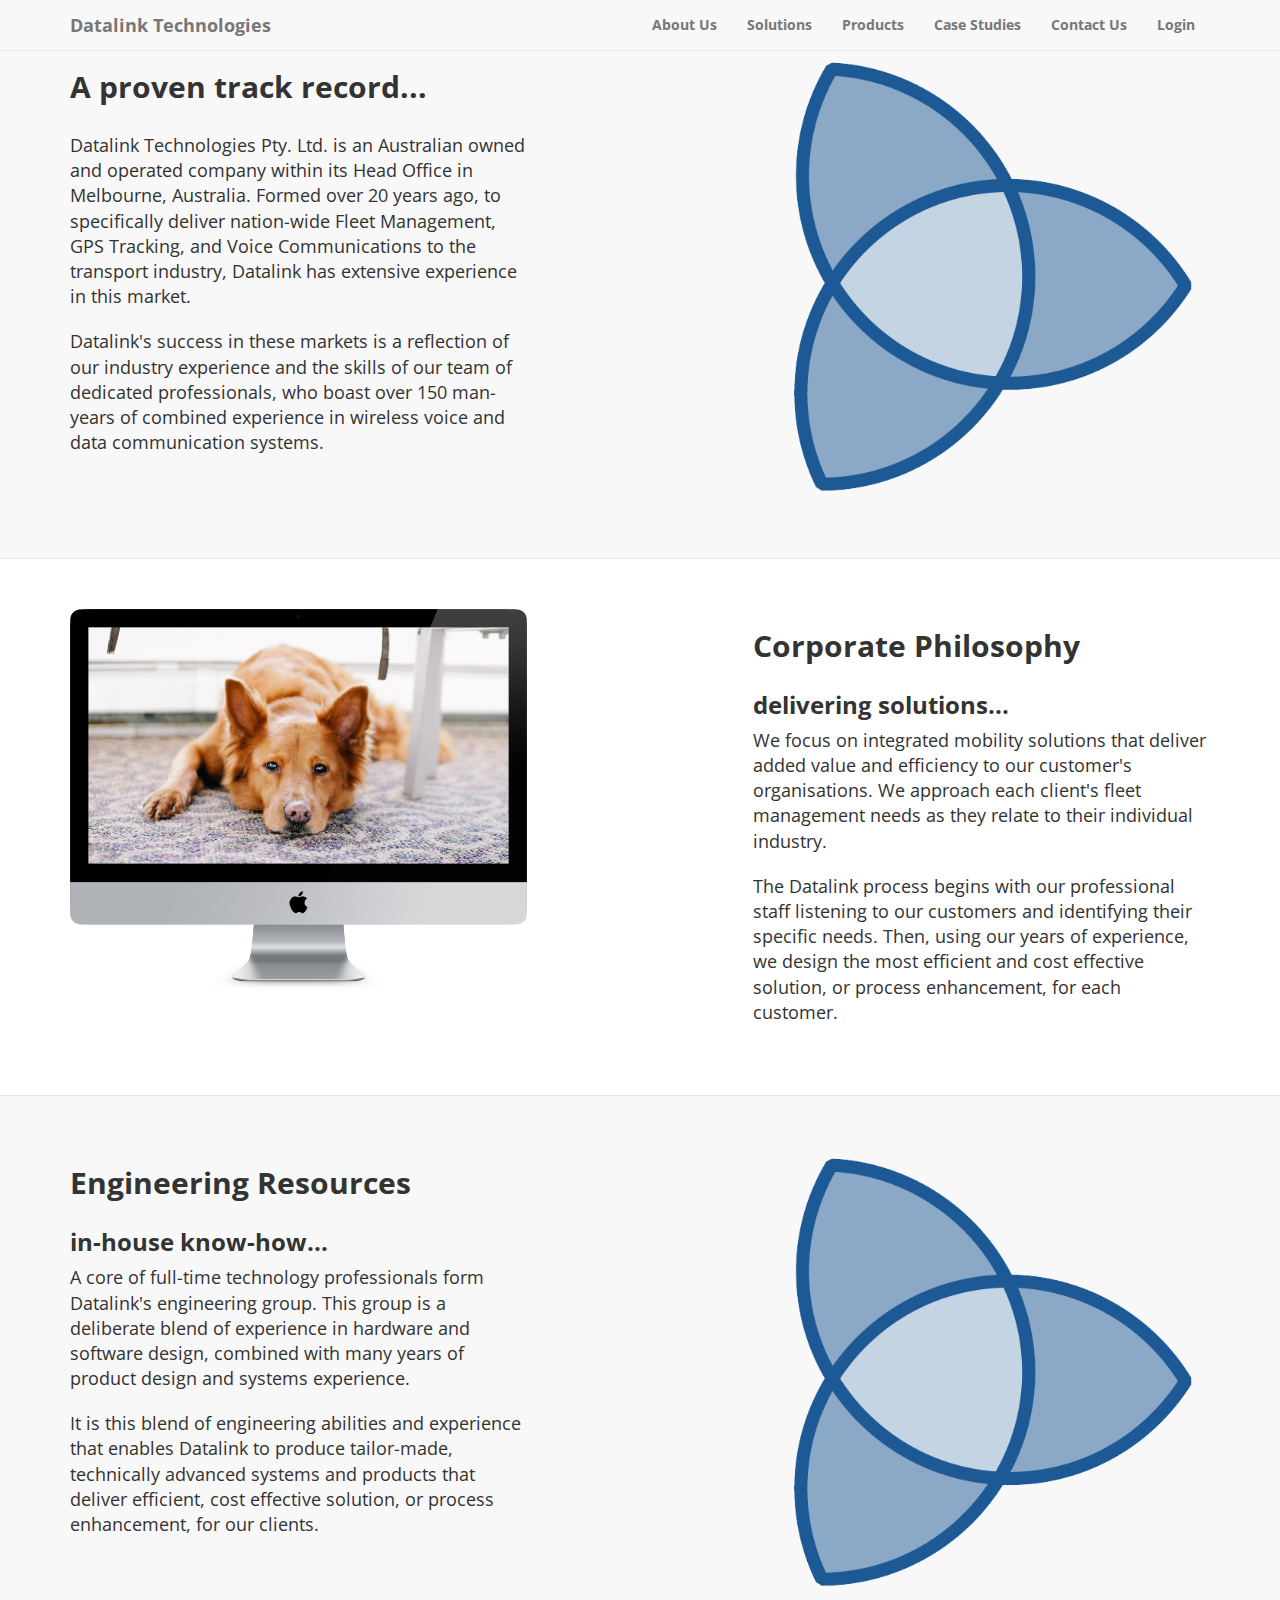
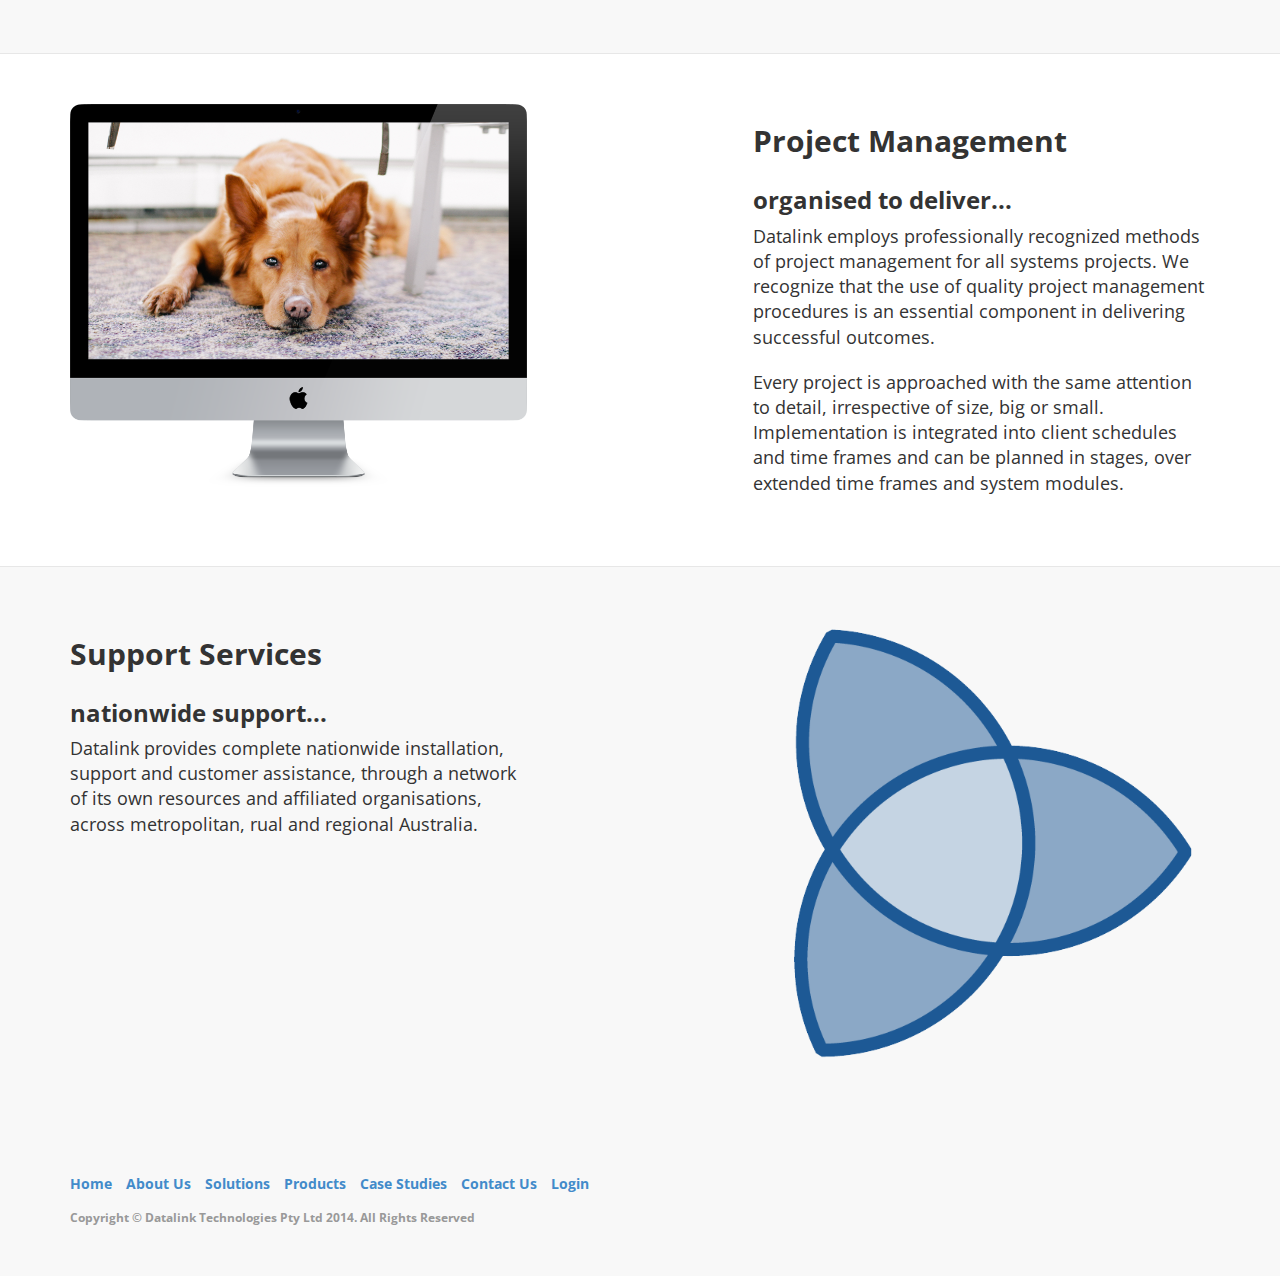
==== about_us.html @ 15d0abf6 "First commit" ====
<!DOCTYPE html>
<html lang="en">

<head>
    <meta charset="utf-8">
    <meta name="viewport" content="width=device-width, initial-scale=1.0">
    <meta name="description" content="">
    <meta name="author" content="">

    <title>Datalink Technologies - About Us</title>

    <!-- Bootstrap core CSS -->
    <link href="css/bootstrap.css" rel="stylesheet">

    <!-- Custom Google Web Font -->
    <link href="font-awesome/css/font-awesome.min.css" rel="stylesheet">

    <link href='http://fonts.googleapis.com/css?family=Montserrat:400,700' rel='stylesheet' type='text/css'>
    <link href='http://fonts.googleapis.com/css?family=Open+Sans:400,300,700' rel='stylesheet' type='text/css'>

    <!-- Add custom CSS here -->
    <link href="css/landing-page.css" rel="stylesheet">

</head>

<body>

  <nav class="navbar navbar-default navbar-fixed-top" role="navigation">
    <div class="container">
      <div class="navbar-header">
        <button type="button" class="navbar-toggle" data-toggle="collapse" data-target=".navbar-ex1-collapse">
          <span class="sr-only">Toggle navigation</span>
          <span class="icon-bar"></span>
          <span class="icon-bar"></span>
          <span class="icon-bar"></span>
        </button>
        <a class="navbar-brand" href="index.html">Datalink Technologies</a>
      </div>

      <!-- Collect the nav links, forms, and other content for toggling -->
      <div class="collapse navbar-collapse navbar-right navbar-ex1-collapse">
        <ul class="nav navbar-nav">
          <li><a href="about_us.html">About Us</a></li>
          <li><a href="solutions.html">Solutions</a></li>
          <li><a href="products.html">Products</a></li>
          <li><a href="case_studies.html">Case Studies</a></li>
          <li><a href="contact_us.html">Contact Us</a></li>
          <li><a href="https://cws.datalinktech.com.au" target="_blank">Login</a></li>
        </ul>
      </div>
      <!-- /.navbar-collapse -->
    </div>
    <!-- /.container -->
  </nav>

  <div class="content-section-a" id="about">

    <div class="container">

      <div class="row">
        <div class="col-lg-5 col-sm-6">

          <div class="clearfix"></div>

          <h2 class="section-heading">A proven track record...</h2>

          <p class="lead">
            Datalink Technologies Pty. Ltd. is an Australian owned and operated company within its Head Office in Melbourne, Australia. Formed over 20 years ago, to specifically deliver nation-wide Fleet Management, GPS Tracking, and Voice Communications to the transport industry, Datalink has extensive experience in this market.
          </p>

          <p class="lead">
            Datalink's success in these markets is a reflection of our industry experience and the skills of our team of dedicated professionals, who boast over 150 man-years of combined experience in wireless voice and data communication systems.
          </p>
        </div>
        <div class="col-lg-5 col-lg-offset-2 col-sm-6">
            <img class="img-responsive" src="img/logo.png" alt="">
        </div>
      </div>

    </div>

  </div>

  <div class="content-section-b" id="corporate_philosophy">

    <div class="container">

      <div class="row">
        <div class="col-lg-5 col-lg-offset-1 col-sm-push-6  col-sm-6">

          <div class="clearfix"></div>

          <h2 class="section-heading">Corporate Philosophy</h2>

          <h3>delivering solutions...</h3>

          <p class="lead">
            We focus on integrated mobility solutions that deliver added value and efficiency to our customer's organisations. We approach each client's fleet management needs as they relate to their individual industry.
          </p>

          <p class="lead">
            The Datalink process begins with our professional staff listening to our customers and identifying their specific needs. Then, using our years of experience, we design the most efficient and cost effective solution, or process enhancement, for each customer.
          </p>
        </div>
        <div class="col-lg-5 col-sm-pull-6  col-sm-6">
          <img class="img-responsive" src="img/doge.png" alt="">
        </div>
      </div>

    </div>

  </div>

  <div class="content-section-a" id="engineering_resources">

    <div class="container">

      <div class="row">
        <div class="col-lg-5 col-sm-6">

          <div class="clearfix"></div>

          <h2 class="section-heading">Engineering Resources</h2>

          <h3>in-house know-how...</h3>

          <p class="lead">
            A core of full-time technology professionals form Datalink's engineering group.  This group is a deliberate blend of experience in hardware and software design, combined with many years of product design and systems experience.
          </p>

          <p class="lead">
            It is this blend of engineering abilities and experience that enables Datalink to produce tailor-made, technically advanced systems and products that deliver efficient, cost effective solution, or process enhancement, for our clients.
          </p>
        </div>
        <div class="col-lg-5 col-lg-offset-2 col-sm-6">
            <img class="img-responsive" src="img/logo.png" alt="">
        </div>
      </div>

    </div>

  </div>

  <div class="content-section-b" id="project_management">

    <div class="container">

      <div class="row">
        <div class="col-lg-5 col-lg-offset-1 col-sm-push-6  col-sm-6">

          <div class="clearfix"></div>

          <h2 class="section-heading">Project Management</h2>

          <h3>organised to deliver...</h3>

          <p class="lead">
            Datalink employs professionally recognized methods of project management for all systems projects.  We recognize that the use of quality project management procedures is an essential component in delivering successful outcomes.
          </p>

          <p class="lead">
            Every project is approached with the same attention to detail, irrespective of size, big or small.  Implementation is integrated into client schedules and time frames and can be planned in stages, over extended time frames and system modules.
          </p>
        </div>
        <div class="col-lg-5 col-sm-pull-6  col-sm-6">
          <img class="img-responsive" src="img/doge.png" alt="">
        </div>
      </div>

    </div>

  </div>

  <div class="content-section-a" id="support_services">

    <div class="container">

      <div class="row">
        <div class="col-lg-5 col-sm-6">

          <div class="clearfix"></div>

          <h2 class="section-heading">Support Services</h2>

          <h3>nationwide support...</h3>

          <p class="lead">
            Datalink provides complete nationwide installation, support and customer assistance, through a network of its own resources and affiliated organisations, across metropolitan, rual and regional Australia.
          </p>

        </div>
        <div class="col-lg-5 col-lg-offset-2 col-sm-6">
            <img class="img-responsive" src="img/logo.png" alt="">
        </div>
      </div>

    </div>

  </div>


  <footer>
    <div class="container">
      <div class="row">
        <div class="col-lg-12">
          <ul class="list-inline">
            <li><a href="#home">Home</a></li>
            <li><a href="about_us.html">About Us</a></li>
            <li><a href="solutions.html">Solutions</a></li>
            <li><a href="products.html">Products</a></li>
            <li><a href="case_studies.html">Case Studies</a></li>
            <li><a href="contact_us.html">Contact Us</a></li>
            <li><a href="https://cws.datalinktech.com.au" target="_blank">Login</a></li>
          </ul>
          <p class="copyright text-muted small">Copyright &copy; Datalink Technologies Pty Ltd 2014. All Rights Reserved</p>
        </div>
      </div>
    </div>
  </footer>

    <!-- JavaScript -->
    <script src="js/jquery-1.10.2.js"></script>
    <script src="js/bootstrap.js"></script>

</body>

</html>

<script language="JavaScript" src="js/smooth_scroll.js"></script>
---- css/landing-page.css ----
body, html {
	height: 100%;
	width: 100%;
  font-family: 'Open Sans', "Helvetica Neue", Helvetica, Arial, sans-serif;
}

body, h1, h2, h3, h4, h5, h6 {
	font-weight: 700;
}

.lead {
	font-size: 18px;
	font-weight: 400;
}

.intro-header {
	padding-top: 50px; /* If you're making other pages, make sure there is 50px of padding to make sure the navbar doesn't overlap content! */
	padding-bottom: 50px;
	color: #f8f8f8;
	background: url(../img/intro-bg.jpg) no-repeat center center;
	background-size: cover;
	text-align: center;
}

.intro-message {
	position: relative;
	padding-top: 20%;
	padding-bottom: 20%;
}

.intro-message > h1 {
	margin: 0;
	font-size: 5em;
	text-shadow: 2px 2px 3px rgba(0, 0, 0, 0.6);
}

.intro-divider {
	width: 400px;
	border-top: 1px solid #f8f8f8;
	border-bottom: 1px solid rgba(0, 0, 0, 0.2);
}

.intro-message > h3 {
	text-shadow: 2px 2px 3px rgba(0, 0, 0, 0.6);
}

@media (max-width: 767px) {
	.intro-message {
		padding-bottom: 15%;
	}

	.intro-message > h1 {
		font-size: 3em;
	}

	ul.intro-social-buttons > li {
		display: block;
		margin-bottom: 20px;
		padding: 0;
	}

	ul.intro-social-buttons > li:last-child {
		margin-bottom: 0;
	}

	.intro-divider {
		width: 100%;
	}
}

.network-name {
	text-transform: uppercase;
	font-size: 14px;
	font-weight: 400;
	letter-spacing: 2px;
}

.content-section-a {
	background-color: #f8f8f8;
	padding: 50px 0;
}

.content-section-b {
	border-top: 1px solid #e7e7e7;
	border-bottom: 1px solid #e7e7e7;
	padding: 50px 0;
}

.section-heading {
	margin-bottom: 30px;
}

.section-heading-spacer {
	border-top: 3px solid #e7e7e7;
	width: 200px;
	float: left;
}

.banner {
	padding: 100px 0;
	color: #f8f8f8;
	background: url(../img/banner-bg.jpg) no-repeat center center;
	background-size: cover;
}

.banner h2 {
	margin: 0;
	text-shadow: 2px 2px 3px rgba(0, 0, 0, 0.6);
	font-size: 3em;
}

.banner ul {
	margin-bottom: 0;
}

.banner-social-buttons {
	float: right;
	margin-top: 0;
}

@media (max-width: 1199px) {
	ul.banner-social-buttons {
		float: left;
		margin-top: 15px;
	}	
}

@media (max-width: 767px) {
	.banner h2 {
		margin: 0;
		text-shadow: 2px 2px 3px rgba(0, 0, 0, 0.6);
		font-size: 3em;
	}

	ul.banner-social-buttons > li {
		display: block;
		margin-bottom: 20px;
		padding: 0;
	}

	ul.banner-social-buttons > li:last-child {
		margin-bottom: 0;
	}	
}

footer {
	background-color: #f8f8f8;
	padding: 50px 0;
}

p.copyright {
	margin: 15px 0 0;
}
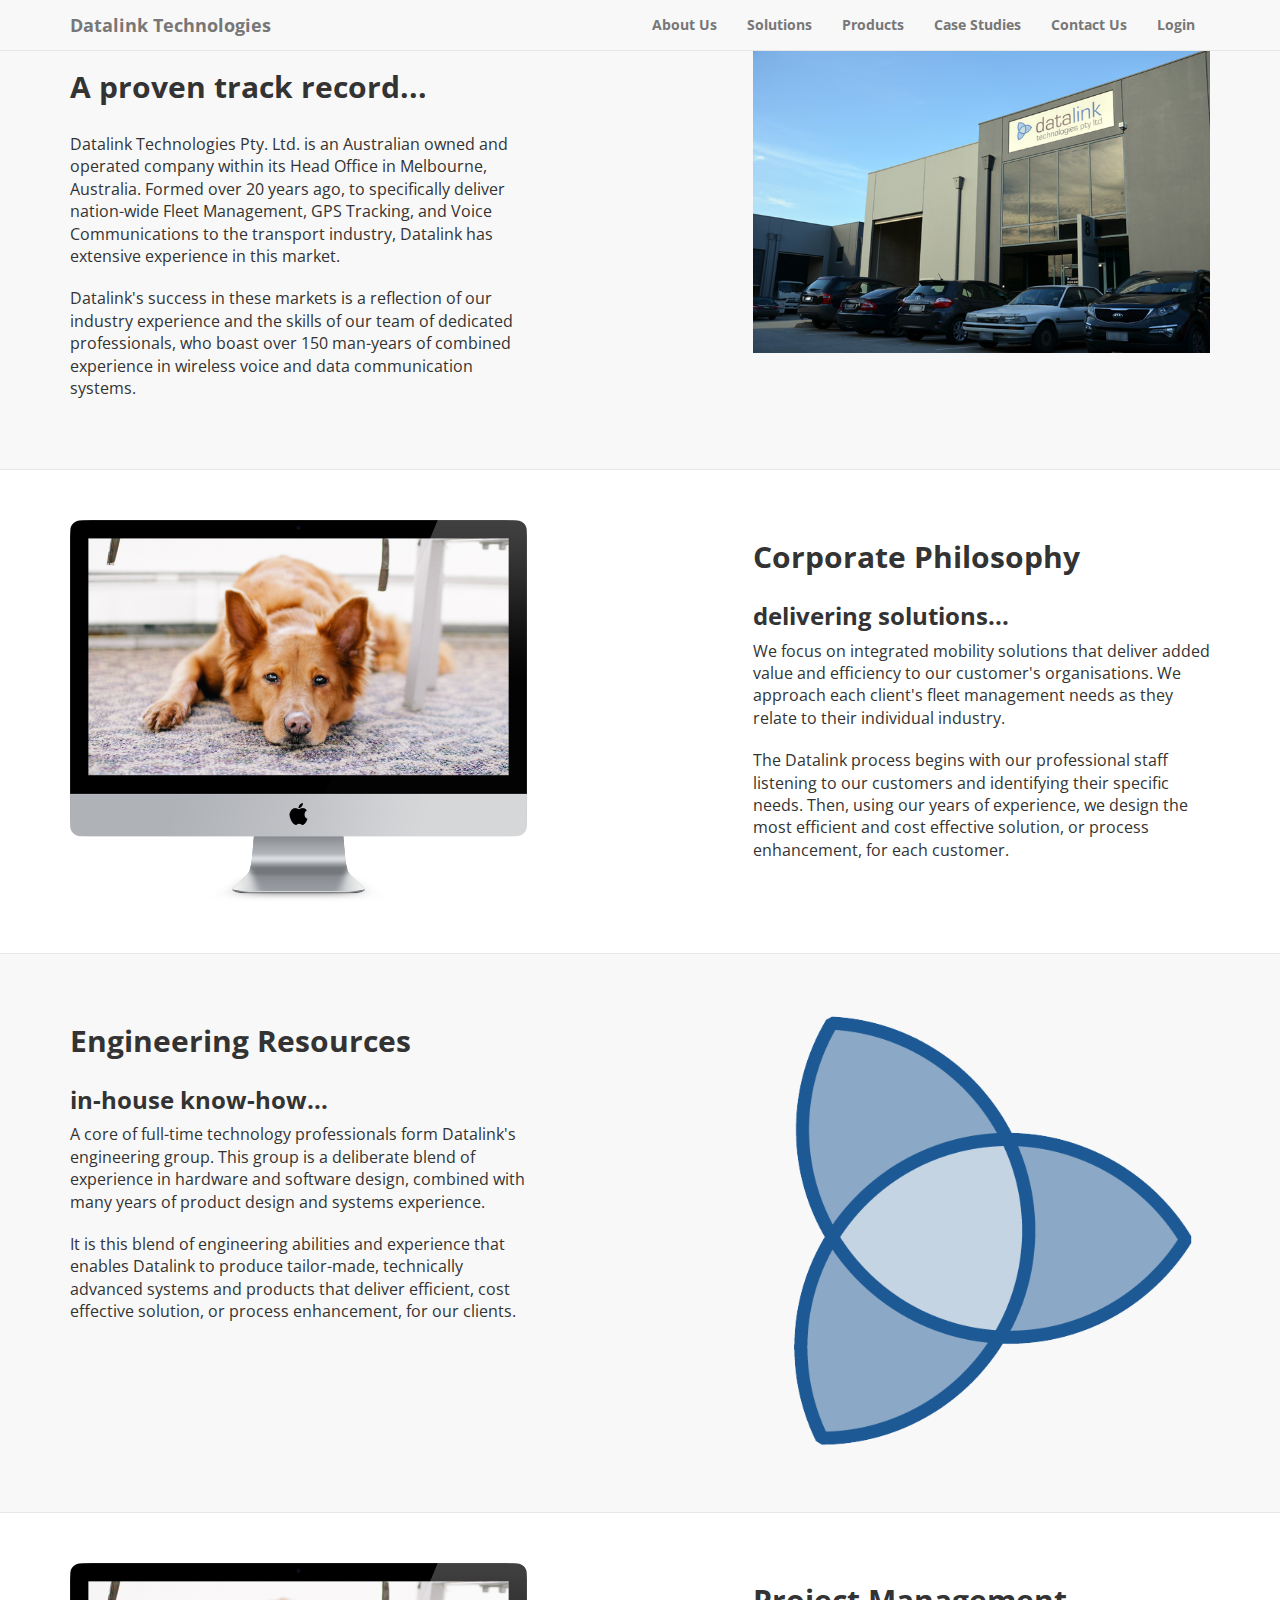
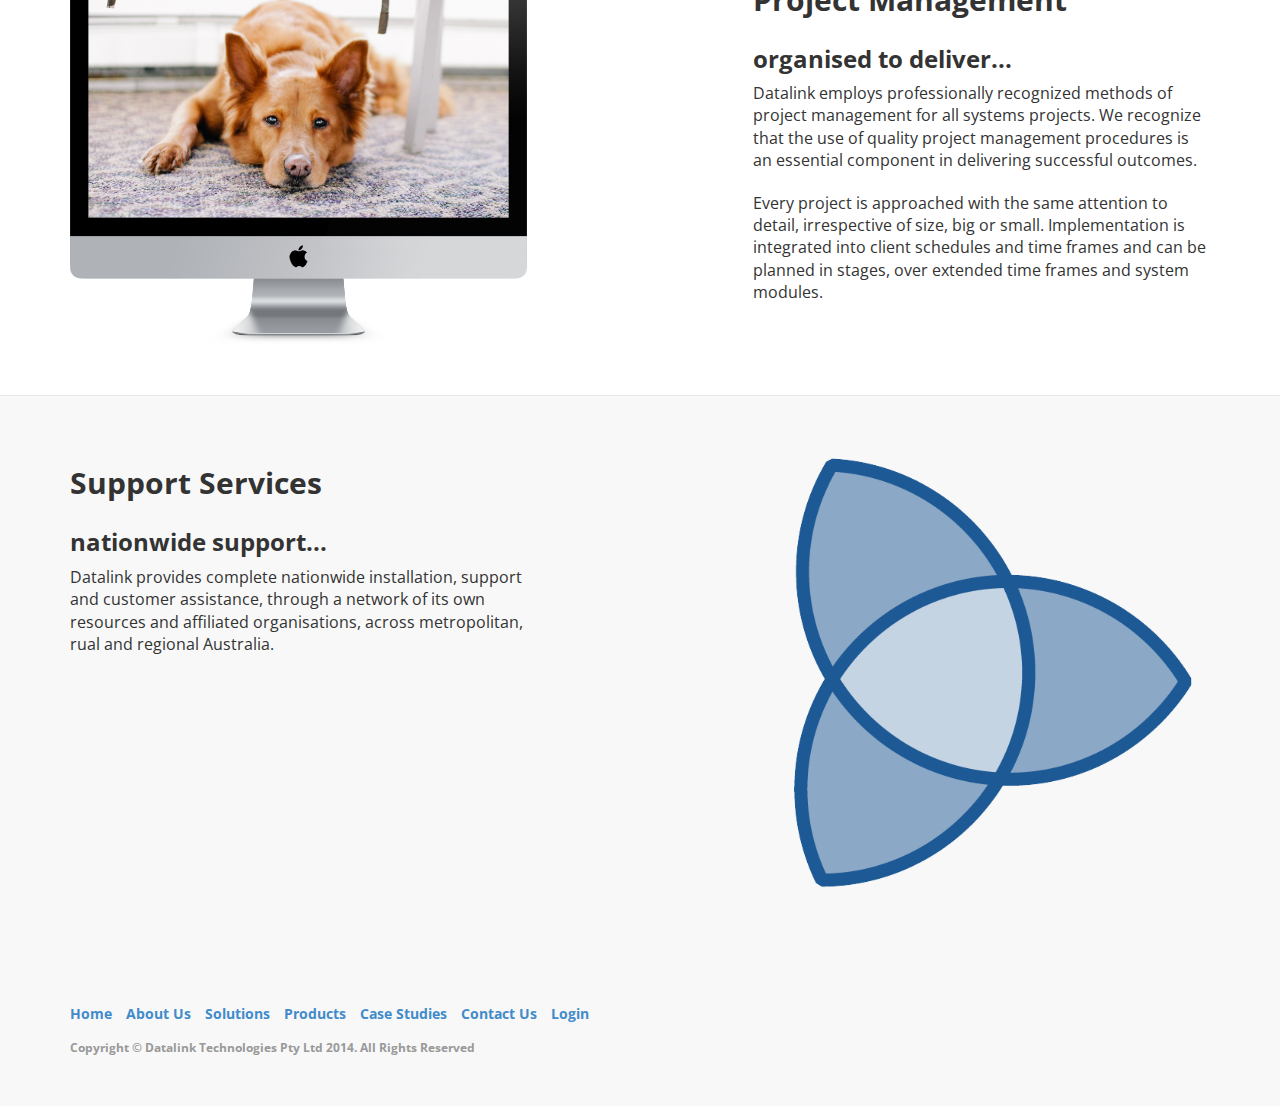
==== commit b918029f: "Added AllCar Towing and Devlin Brothers in Use Cases" ====
--- a/about_us.html
+++ b/about_us.html
@@ -73,7 +73,7 @@
           </p>
         </div>
         <div class="col-lg-5 col-lg-offset-2 col-sm-6">
-            <img class="img-responsive" src="img/logo.png" alt="">
+            <img class="img-responsive" src="img/datalink_ofc.jpg" alt="">
         </div>
       </div>
 
--- a/css/landing-page.css
+++ b/css/landing-page.css
@@ -9,7 +9,7 @@
 }
 
 .lead {
-	font-size: 18px;
+	font-size: 16px;
 	font-weight: 400;
 }
 
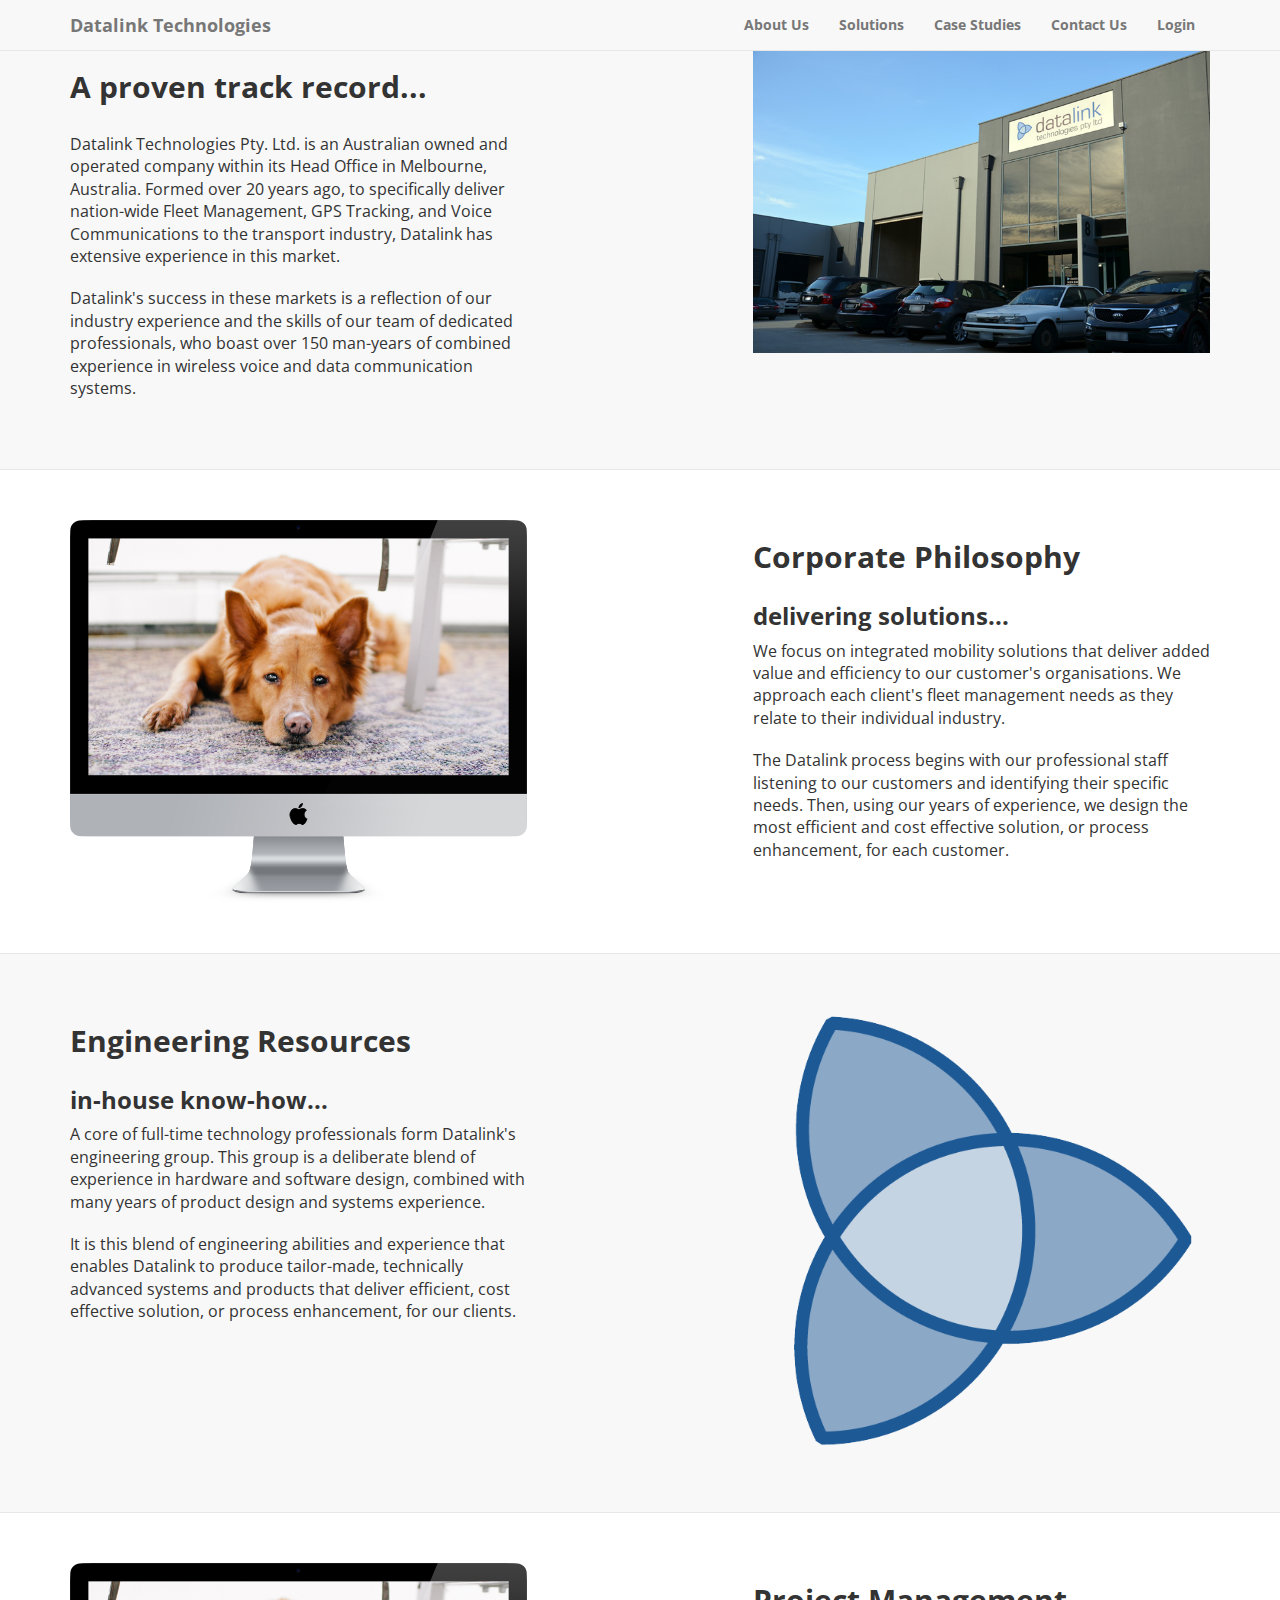
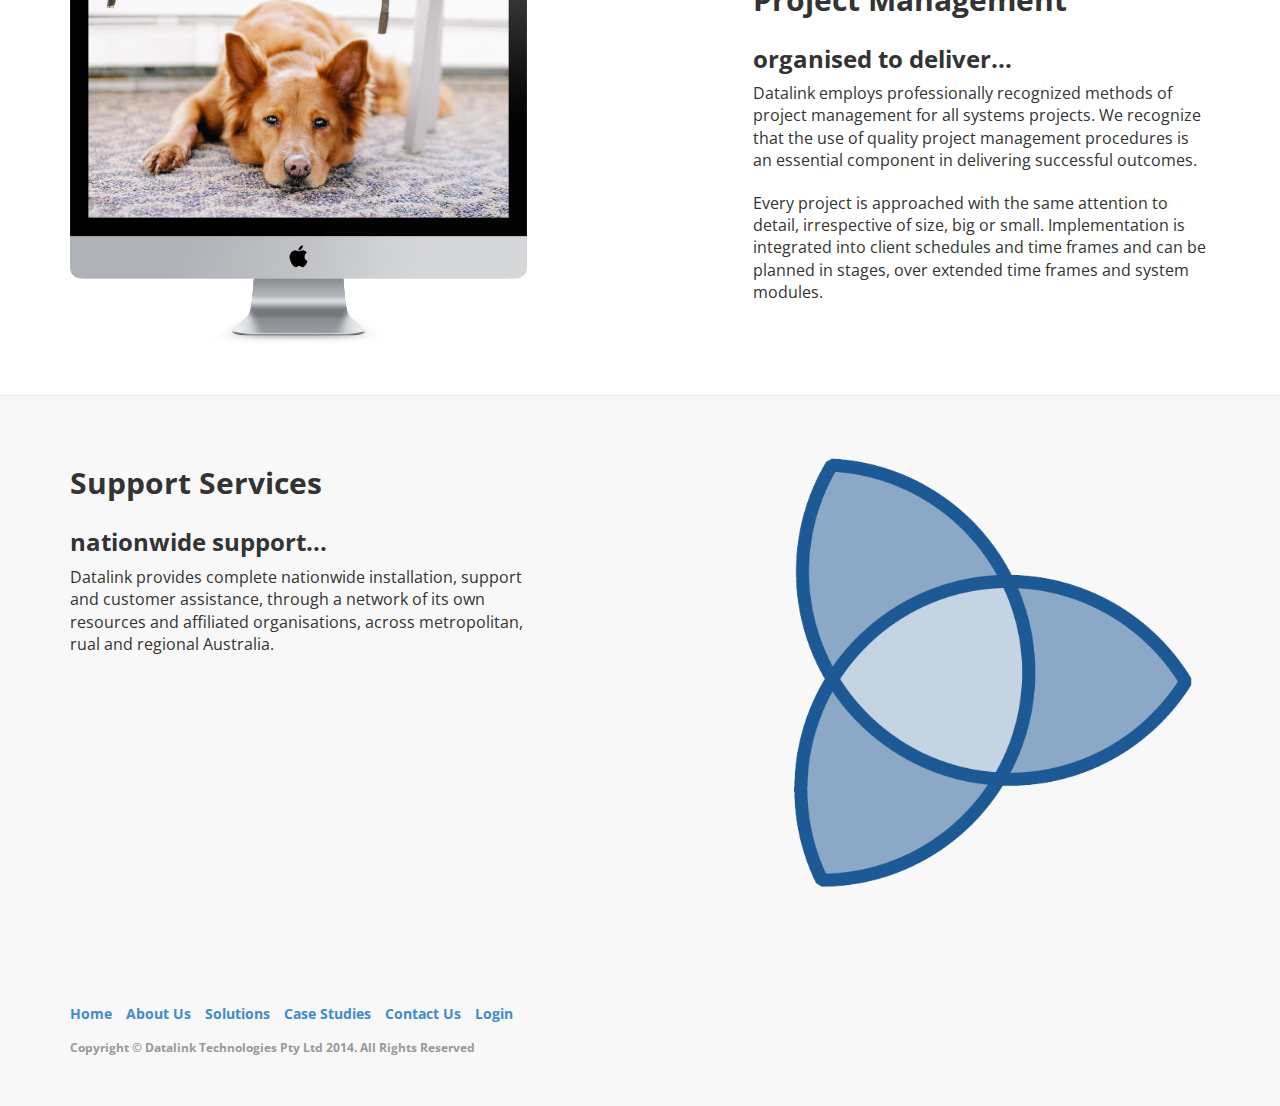
==== commit bff07ca7: "Remove Products link in header" ====
--- a/about_us.html
+++ b/about_us.html
@@ -42,7 +42,6 @@
         <ul class="nav navbar-nav">
           <li><a href="about_us.html">About Us</a></li>
           <li><a href="solutions.html">Solutions</a></li>
-          <li><a href="products.html">Products</a></li>
           <li><a href="case_studies.html">Case Studies</a></li>
           <li><a href="contact_us.html">Contact Us</a></li>
           <li><a href="https://cws.datalinktech.com.au" target="_blank">Login</a></li>
@@ -207,7 +206,6 @@
             <li><a href="#home">Home</a></li>
             <li><a href="about_us.html">About Us</a></li>
             <li><a href="solutions.html">Solutions</a></li>
-            <li><a href="products.html">Products</a></li>
             <li><a href="case_studies.html">Case Studies</a></li>
             <li><a href="contact_us.html">Contact Us</a></li>
             <li><a href="https://cws.datalinktech.com.au" target="_blank">Login</a></li>
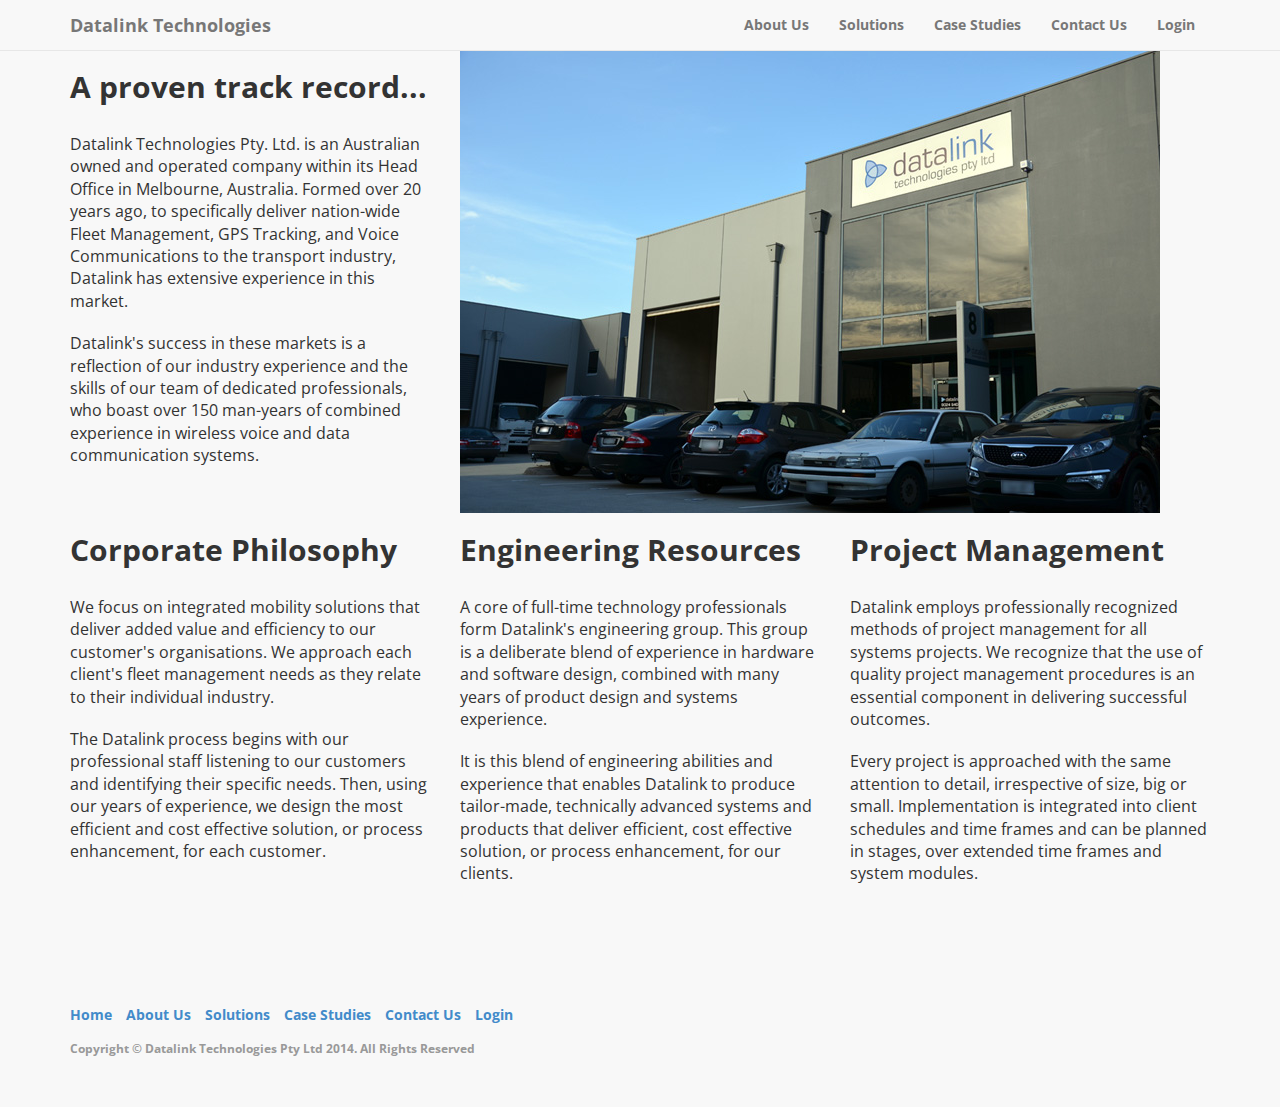
==== commit 9f392771: "Update about_us.html" ====
--- a/about_us.html
+++ b/about_us.html
@@ -57,7 +57,7 @@
     <div class="container">
 
       <div class="row">
-        <div class="col-lg-5 col-sm-6">
+        <div class="col-lg-4 col-sm-4">
 
           <div class="clearfix"></div>
 
@@ -71,27 +71,17 @@
             Datalink's success in these markets is a reflection of our industry experience and the skills of our team of dedicated professionals, who boast over 150 man-years of combined experience in wireless voice and data communication systems.
           </p>
         </div>
-        <div class="col-lg-5 col-lg-offset-2 col-sm-6">
+        <div class="col-lg-8 col-sm-8">
             <img class="img-responsive" src="img/datalink_ofc.jpg" alt="">
         </div>
       </div>
 
-    </div>
-
-  </div>
-
-  <div class="content-section-b" id="corporate_philosophy">
-
-    <div class="container">
-
       <div class="row">
-        <div class="col-lg-5 col-lg-offset-1 col-sm-push-6  col-sm-6">
+        <div class="col-lg-4 col-sm-4">
 
           <div class="clearfix"></div>
 
           <h2 class="section-heading">Corporate Philosophy</h2>
-
-          <h3>delivering solutions...</h3>
 
           <p class="lead">
             We focus on integrated mobility solutions that deliver added value and efficiency to our customer's organisations. We approach each client's fleet management needs as they relate to their individual industry.
@@ -101,27 +91,12 @@
             The Datalink process begins with our professional staff listening to our customers and identifying their specific needs. Then, using our years of experience, we design the most efficient and cost effective solution, or process enhancement, for each customer.
           </p>
         </div>
-        <div class="col-lg-5 col-sm-pull-6  col-sm-6">
-          <img class="img-responsive" src="img/doge.png" alt="">
-        </div>
-      </div>
 
-    </div>
-
-  </div>
-
-  <div class="content-section-a" id="engineering_resources">
-
-    <div class="container">
-
-      <div class="row">
-        <div class="col-lg-5 col-sm-6">
+        <div class="col-lg-4 col-sm-4">
 
           <div class="clearfix"></div>
 
           <h2 class="section-heading">Engineering Resources</h2>
-
-          <h3>in-house know-how...</h3>
 
           <p class="lead">
             A core of full-time technology professionals form Datalink's engineering group.  This group is a deliberate blend of experience in hardware and software design, combined with many years of product design and systems experience.
@@ -131,27 +106,12 @@
             It is this blend of engineering abilities and experience that enables Datalink to produce tailor-made, technically advanced systems and products that deliver efficient, cost effective solution, or process enhancement, for our clients.
           </p>
         </div>
-        <div class="col-lg-5 col-lg-offset-2 col-sm-6">
-            <img class="img-responsive" src="img/logo.png" alt="">
-        </div>
-      </div>
 
-    </div>
-
-  </div>
-
-  <div class="content-section-b" id="project_management">
-
-    <div class="container">
-
-      <div class="row">
-        <div class="col-lg-5 col-lg-offset-1 col-sm-push-6  col-sm-6">
+        <div class="col-lg-4 col-sm-4">
 
           <div class="clearfix"></div>
 
           <h2 class="section-heading">Project Management</h2>
-
-          <h3>organised to deliver...</h3>
 
           <p class="lead">
             Datalink employs professionally recognized methods of project management for all systems projects.  We recognize that the use of quality project management procedures is an essential component in delivering successful outcomes.
@@ -161,42 +121,12 @@
             Every project is approached with the same attention to detail, irrespective of size, big or small.  Implementation is integrated into client schedules and time frames and can be planned in stages, over extended time frames and system modules.
           </p>
         </div>
-        <div class="col-lg-5 col-sm-pull-6  col-sm-6">
-          <img class="img-responsive" src="img/doge.png" alt="">
-        </div>
+
       </div>
 
     </div>
 
   </div>
-
-  <div class="content-section-a" id="support_services">
-
-    <div class="container">
-
-      <div class="row">
-        <div class="col-lg-5 col-sm-6">
-
-          <div class="clearfix"></div>
-
-          <h2 class="section-heading">Support Services</h2>
-
-          <h3>nationwide support...</h3>
-
-          <p class="lead">
-            Datalink provides complete nationwide installation, support and customer assistance, through a network of its own resources and affiliated organisations, across metropolitan, rual and regional Australia.
-          </p>
-
-        </div>
-        <div class="col-lg-5 col-lg-offset-2 col-sm-6">
-            <img class="img-responsive" src="img/logo.png" alt="">
-        </div>
-      </div>
-
-    </div>
-
-  </div>
-
 
   <footer>
     <div class="container">
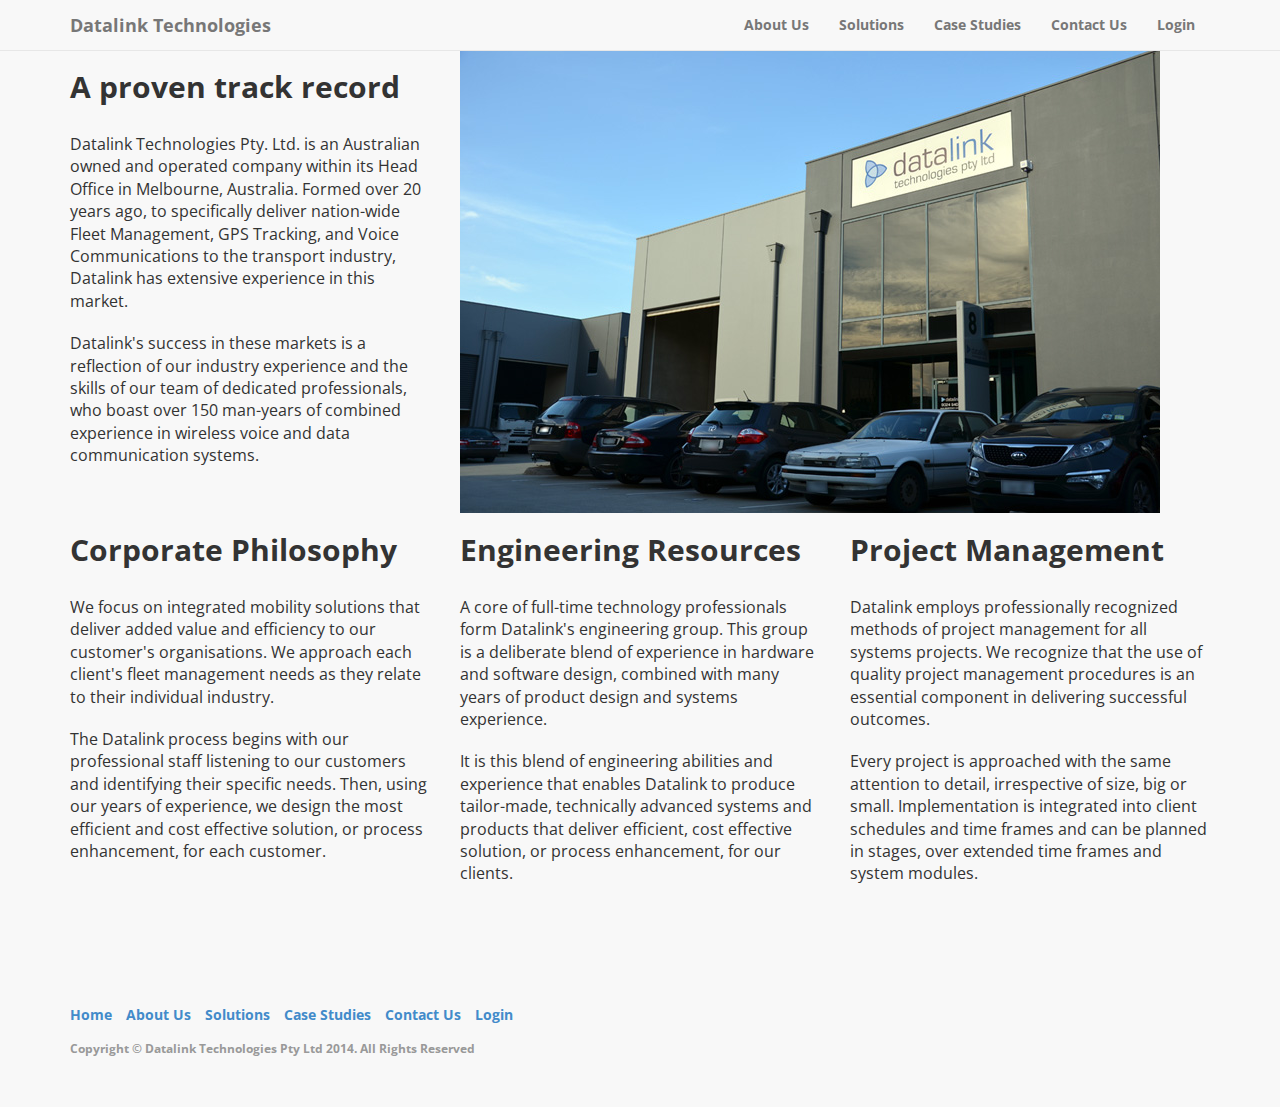
==== commit d78a6f3d: "Change about_us" ====
--- a/about_us.html
+++ b/about_us.html
@@ -61,7 +61,7 @@
 
           <div class="clearfix"></div>
 
-          <h2 class="section-heading">A proven track record...</h2>
+          <h2 class="section-heading">A proven track record</h2>
 
           <p class="lead">
             Datalink Technologies Pty. Ltd. is an Australian owned and operated company within its Head Office in Melbourne, Australia. Formed over 20 years ago, to specifically deliver nation-wide Fleet Management, GPS Tracking, and Voice Communications to the transport industry, Datalink has extensive experience in this market.
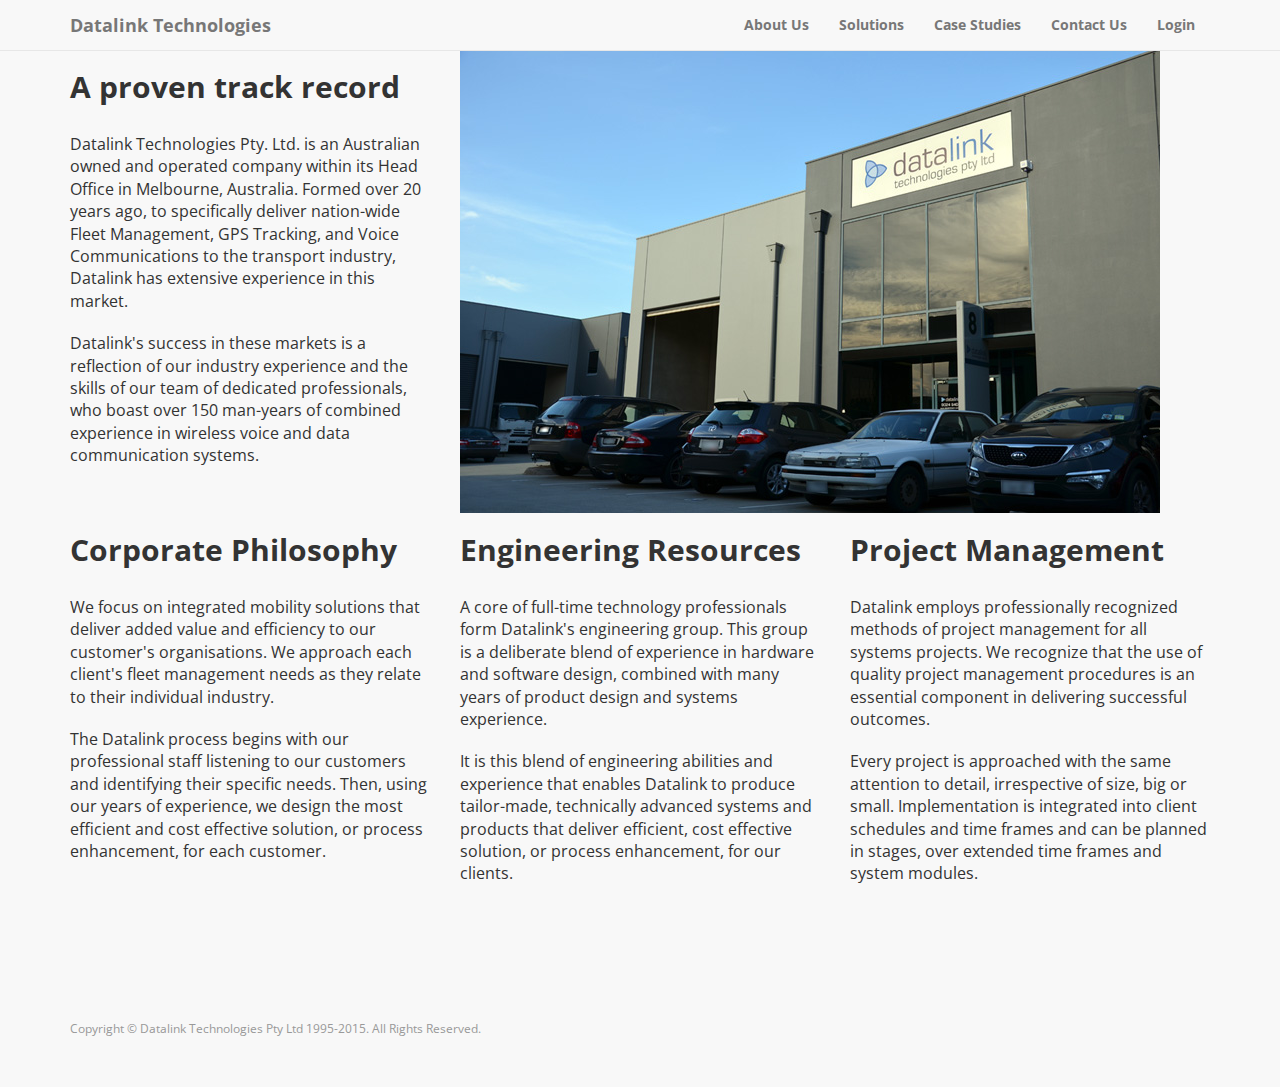
==== commit c3a8ce5b: "Add Google Maps to Contact Us" ====
--- a/about_us.html
+++ b/about_us.html
@@ -44,7 +44,7 @@
           <li><a href="solutions.html">Solutions</a></li>
           <li><a href="case_studies.html">Case Studies</a></li>
           <li><a href="contact_us.html">Contact Us</a></li>
-          <li><a href="https://cws.datalinktech.com.au" target="_blank">Login</a></li>
+          <li><a href="https://dfms.datalinktech.com.au" target="_blank">Login</a></li>
         </ul>
       </div>
       <!-- /.navbar-collapse -->
@@ -132,15 +132,7 @@
     <div class="container">
       <div class="row">
         <div class="col-lg-12">
-          <ul class="list-inline">
-            <li><a href="#home">Home</a></li>
-            <li><a href="about_us.html">About Us</a></li>
-            <li><a href="solutions.html">Solutions</a></li>
-            <li><a href="case_studies.html">Case Studies</a></li>
-            <li><a href="contact_us.html">Contact Us</a></li>
-            <li><a href="https://cws.datalinktech.com.au" target="_blank">Login</a></li>
-          </ul>
-          <p class="copyright text-muted small">Copyright &copy; Datalink Technologies Pty Ltd 2014. All Rights Reserved</p>
+          <p class="copyright text-muted small">Copyright &copy; Datalink Technologies Pty Ltd 1995-2015. All Rights Reserved.</p>
         </div>
       </div>
     </div>
--- a/css/landing-page.css
+++ b/css/landing-page.css
@@ -4,7 +4,7 @@
   font-family: 'Open Sans', "Helvetica Neue", Helvetica, Arial, sans-serif;
 }
 
-body, h1, h2, h3, h4, h5, h6 {
+.navbar, h1, h2, h3, h4, h5, h6 {
 	font-weight: 700;
 }
 
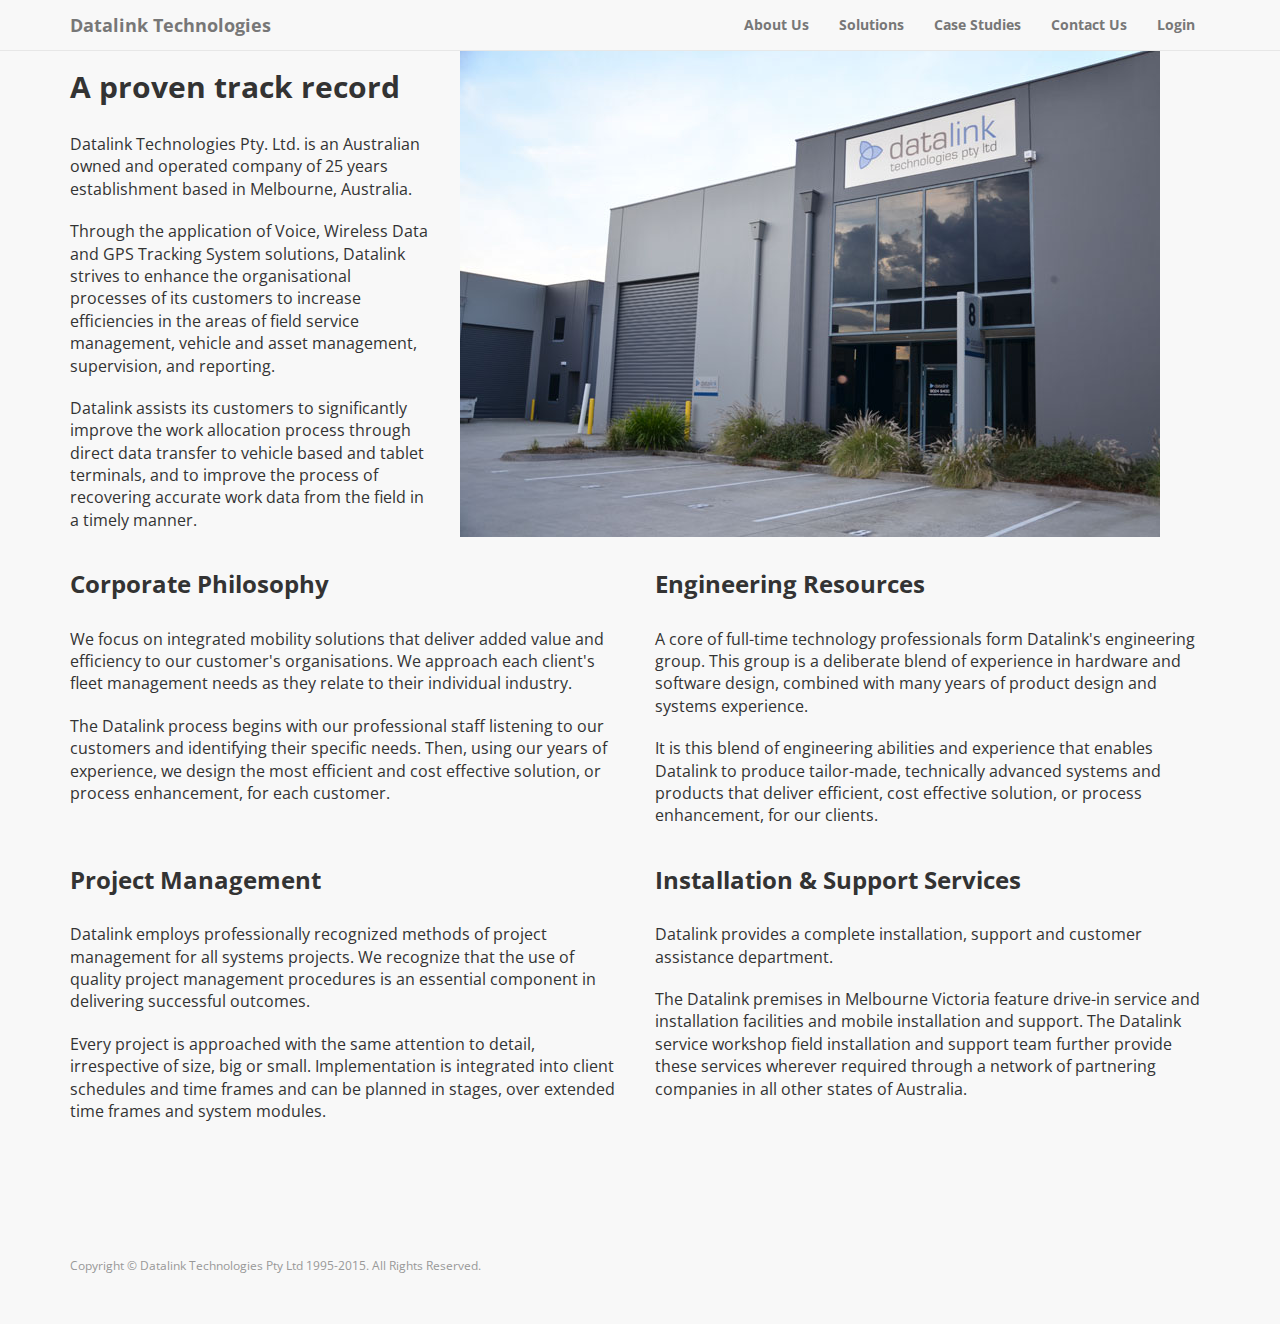
==== commit 4d2541e0: "Add Installation & Support Serrvices" ====
--- a/about_us.html
+++ b/about_us.html
@@ -64,11 +64,15 @@
           <h2 class="section-heading">A proven track record</h2>
 
           <p class="lead">
-            Datalink Technologies Pty. Ltd. is an Australian owned and operated company within its Head Office in Melbourne, Australia. Formed over 20 years ago, to specifically deliver nation-wide Fleet Management, GPS Tracking, and Voice Communications to the transport industry, Datalink has extensive experience in this market.
+            Datalink Technologies Pty. Ltd. is an Australian owned and operated company of 25 years establishment based in Melbourne, Australia.
           </p>
 
           <p class="lead">
-            Datalink's success in these markets is a reflection of our industry experience and the skills of our team of dedicated professionals, who boast over 150 man-years of combined experience in wireless voice and data communication systems.
+            Through the application of Voice, Wireless Data and GPS Tracking System solutions, Datalink strives to enhance the organisational processes of its customers to increase efficiencies in the areas of field service management, vehicle and asset management, supervision, and reporting.
+          </p>
+
+          <p class="lead">
+            Datalink assists its customers to significantly improve the work allocation process through direct data transfer to vehicle based and tablet terminals, and to improve the process of recovering accurate work data from the field in a timely manner.
           </p>
         </div>
         <div class="col-lg-8 col-sm-8">
@@ -77,11 +81,11 @@
       </div>
 
       <div class="row">
-        <div class="col-lg-4 col-sm-4">
+        <div class="col-lg-6 col-sm-6">
 
           <div class="clearfix"></div>
 
-          <h2 class="section-heading">Corporate Philosophy</h2>
+          <h3 class="section-heading">Corporate Philosophy</h3>
 
           <p class="lead">
             We focus on integrated mobility solutions that deliver added value and efficiency to our customer's organisations. We approach each client's fleet management needs as they relate to their individual industry.
@@ -92,11 +96,11 @@
           </p>
         </div>
 
-        <div class="col-lg-4 col-sm-4">
+        <div class="col-lg-6 col-sm-6">
 
           <div class="clearfix"></div>
 
-          <h2 class="section-heading">Engineering Resources</h2>
+          <h3 class="section-heading">Engineering Resources</h3>
 
           <p class="lead">
             A core of full-time technology professionals form Datalink's engineering group.  This group is a deliberate blend of experience in hardware and software design, combined with many years of product design and systems experience.
@@ -107,11 +111,13 @@
           </p>
         </div>
 
-        <div class="col-lg-4 col-sm-4">
+      </div>
+      <div class="row">
+        <div class="col-lg-6 col-sm-6">
 
           <div class="clearfix"></div>
 
-          <h2 class="section-heading">Project Management</h2>
+          <h3 class="section-heading">Project Management</h3>
 
           <p class="lead">
             Datalink employs professionally recognized methods of project management for all systems projects.  We recognize that the use of quality project management procedures is an essential component in delivering successful outcomes.
@@ -120,6 +126,22 @@
           <p class="lead">
             Every project is approached with the same attention to detail, irrespective of size, big or small.  Implementation is integrated into client schedules and time frames and can be planned in stages, over extended time frames and system modules.
           </p>
+        </div>
+
+        <div class="col-lg-6 col-sm-6">
+
+          <div class="clearfix"></div>
+
+          <h3 class="section-heading">Installation & Support Services</h3>
+
+          <p class="lead">
+            Datalink provides a complete installation, support and customer assistance department.
+          </p>
+
+          <p class="lead">
+            The Datalink premises in Melbourne Victoria feature drive-in service and installation facilities and mobile installation and support. The Datalink service workshop field installation and support team further provide these services wherever required through a network of partnering companies in all other states of Australia.
+          </p>
+
         </div>
 
       </div>
--- a/css/landing-page.css
+++ b/css/landing-page.css
@@ -150,4 +150,6 @@
 
 p.copyright {
 	margin: 15px 0 0;
-}+}
+
+.img-center {margin:0 auto;}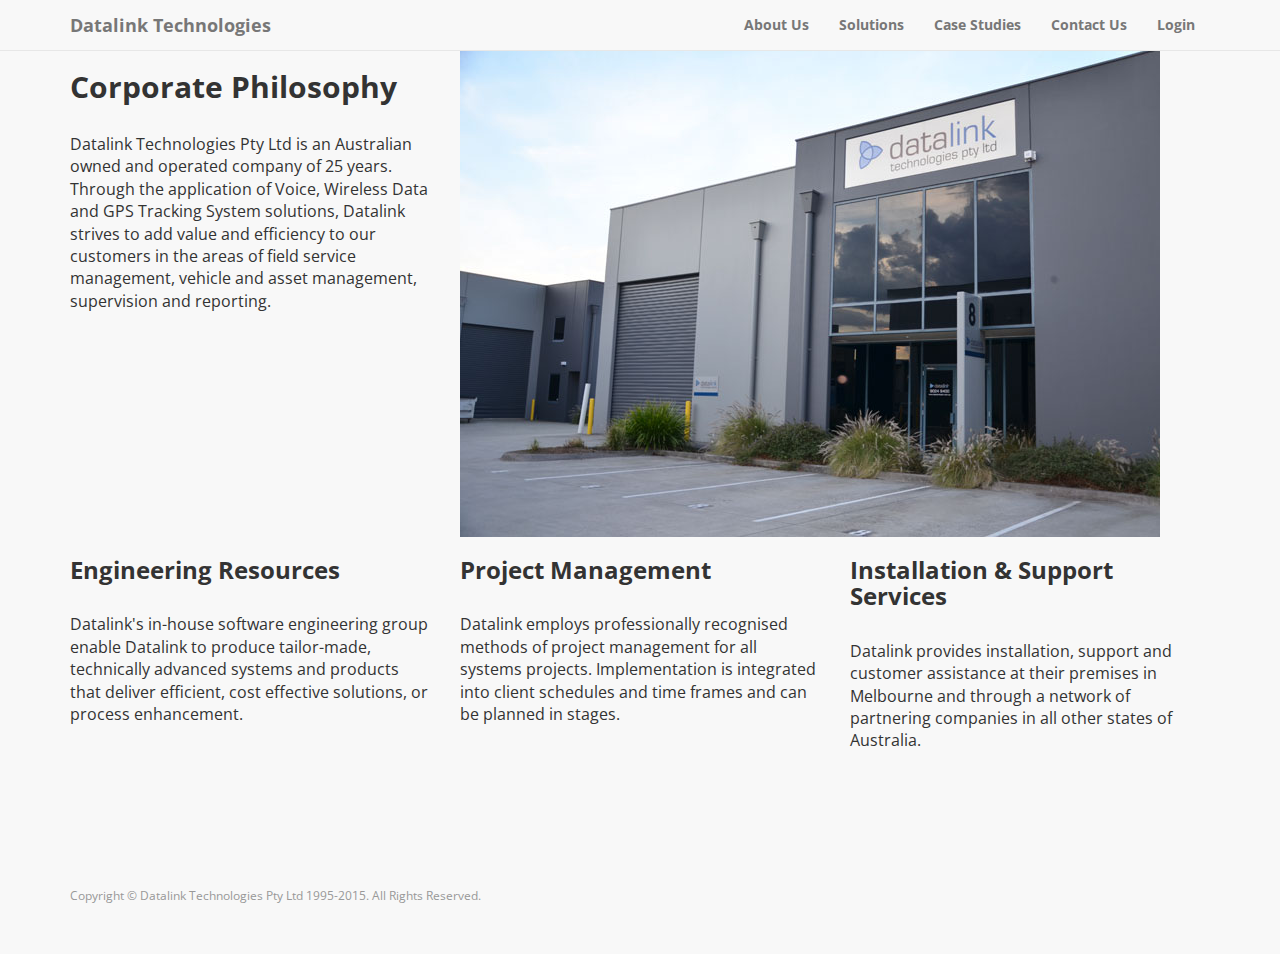
==== commit 44a71e23: "Update about_us.html" ====
--- a/about_us.html
+++ b/about_us.html
@@ -61,19 +61,19 @@
 
           <div class="clearfix"></div>
 
-          <h2 class="section-heading">A proven track record</h2>
+          <h2 class="section-heading">Corporate Philosophy</h2>
 
           <p class="lead">
-            Datalink Technologies Pty. Ltd. is an Australian owned and operated company of 25 years establishment based in Melbourne, Australia.
+            Datalink Technologies Pty Ltd is an Australian
+            owned and operated company of 25 years.
+            Through the application of Voice, Wireless Data
+            and GPS Tracking System solutions, Datalink
+            strives to add value and efficiency to our
+            customers in the areas of field service
+            management, vehicle and asset management,
+            supervision and reporting.
           </p>
 
-          <p class="lead">
-            Through the application of Voice, Wireless Data and GPS Tracking System solutions, Datalink strives to enhance the organisational processes of its customers to increase efficiencies in the areas of field service management, vehicle and asset management, supervision, and reporting.
-          </p>
-
-          <p class="lead">
-            Datalink assists its customers to significantly improve the work allocation process through direct data transfer to vehicle based and tablet terminals, and to improve the process of recovering accurate work data from the field in a timely manner.
-          </p>
         </div>
         <div class="col-lg-8 col-sm-8">
             <img class="img-responsive" src="img/datalink_ofc.jpg" alt="">
@@ -81,65 +81,48 @@
       </div>
 
       <div class="row">
-        <div class="col-lg-6 col-sm-6">
-
-          <div class="clearfix"></div>
-
-          <h3 class="section-heading">Corporate Philosophy</h3>
-
-          <p class="lead">
-            We focus on integrated mobility solutions that deliver added value and efficiency to our customer's organisations. We approach each client's fleet management needs as they relate to their individual industry.
-          </p>
-
-          <p class="lead">
-            The Datalink process begins with our professional staff listening to our customers and identifying their specific needs. Then, using our years of experience, we design the most efficient and cost effective solution, or process enhancement, for each customer.
-          </p>
-        </div>
-
-        <div class="col-lg-6 col-sm-6">
+        <div class="col-lg-4 col-sm-4">
 
           <div class="clearfix"></div>
 
           <h3 class="section-heading">Engineering Resources</h3>
 
           <p class="lead">
-            A core of full-time technology professionals form Datalink's engineering group.  This group is a deliberate blend of experience in hardware and software design, combined with many years of product design and systems experience.
+            Datalink's in-house software engineering group
+            enable Datalink to produce tailor-made,
+            technically advanced systems and products that
+            deliver efficient, cost effective solutions, or
+            process enhancement.
           </p>
 
-          <p class="lead">
-            It is this blend of engineering abilities and experience that enables Datalink to produce tailor-made, technically advanced systems and products that deliver efficient, cost effective solution, or process enhancement, for our clients.
-          </p>
         </div>
 
-      </div>
-      <div class="row">
-        <div class="col-lg-6 col-sm-6">
+        <div class="col-lg-4 col-sm-4">
 
           <div class="clearfix"></div>
 
           <h3 class="section-heading">Project Management</h3>
 
           <p class="lead">
-            Datalink employs professionally recognized methods of project management for all systems projects.  We recognize that the use of quality project management procedures is an essential component in delivering successful outcomes.
-          </p>
-
-          <p class="lead">
-            Every project is approached with the same attention to detail, irrespective of size, big or small.  Implementation is integrated into client schedules and time frames and can be planned in stages, over extended time frames and system modules.
+            Datalink employs professionally recognised
+            methods of project management for all
+            systems projects. Implementation is integrated
+            into client schedules and time frames and can
+            be planned in stages.
           </p>
         </div>
 
-        <div class="col-lg-6 col-sm-6">
+        <div class="col-lg-4 col-sm-4">
 
           <div class="clearfix"></div>
 
           <h3 class="section-heading">Installation & Support Services</h3>
 
           <p class="lead">
-            Datalink provides a complete installation, support and customer assistance department.
-          </p>
-
-          <p class="lead">
-            The Datalink premises in Melbourne Victoria feature drive-in service and installation facilities and mobile installation and support. The Datalink service workshop field installation and support team further provide these services wherever required through a network of partnering companies in all other states of Australia.
+            Datalink provides installation, support and
+            customer assistance at their premises in
+            Melbourne and through a network of partnering
+            companies in all other states of Australia.
           </p>
 
         </div>
--- a/css/landing-page.css
+++ b/css/landing-page.css
@@ -24,8 +24,8 @@
 
 .intro-message {
 	position: relative;
-	padding-top: 20%;
-	padding-bottom: 20%;
+	padding-top: 30%;
+	padding-bottom: 30%;
 }
 
 .intro-message > h1 {
